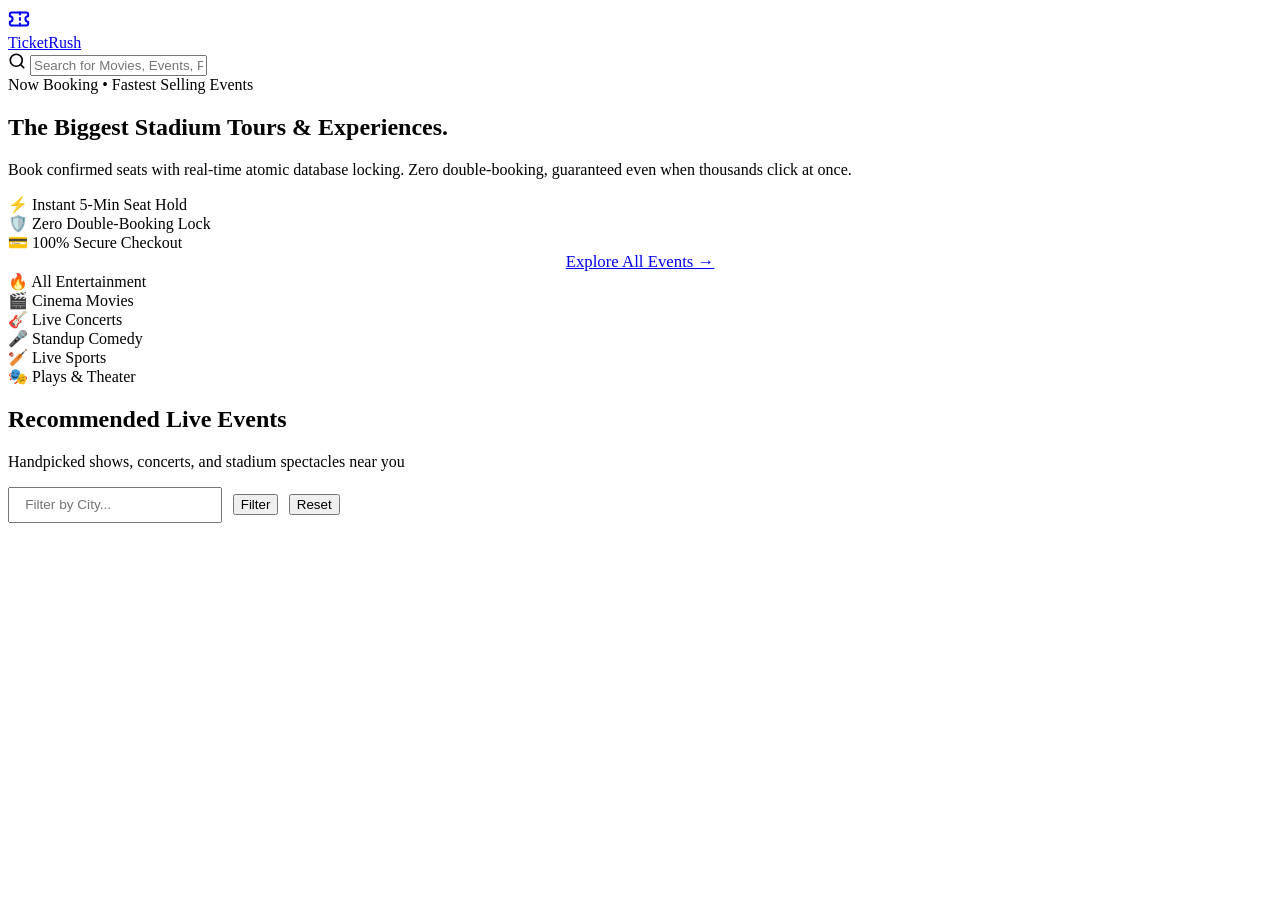
==== src/main/resources/static/index.html @ 070f6ec7 "feat: complete TicketRush high-concurrency event & cinema booking platform with live TMDB sync, visu" ====
<!DOCTYPE html>
<html lang="en">
<head>
  <meta charset="UTF-8">
  <meta name="viewport" content="width=device-width, initial-scale=1.0">
  <title>TicketRush - Book Movies, Concerts, Standup & Live Events</title>
  <link rel="stylesheet" href="/css/styles.css">
</head>
<body>
  <!-- Header -->
  <header>
    <div class="nav-container">
      <a href="/index.html" class="logo">
        <div class="logo-icon">
          <svg width="22" height="22" viewBox="0 0 24 24" fill="none" stroke="currentColor" stroke-width="2.2" stroke-linecap="round" stroke-linejoin="round"><path d="M2 9a3 3 0 0 1 0 6v2a2 2 0 0 0 2 2h16a2 2 0 0 0 2-2v-2a3 3 0 0 1 0-6V7a2 2 0 0 0-2-2H4a2 2 0 0 0-2 2Z"></path><path d="M13 5v2"></path><path d="M13 17v2"></path><path d="M13 11v2"></path></svg>
        </div>
        Ticket<span>Rush</span>
      </a>

      <!-- BMS Center Search Input -->
      <div class="nav-search-bar">
        <span class="nav-search-icon">
          <svg width="18" height="18" viewBox="0 0 24 24" fill="none" stroke="currentColor" stroke-width="2.2" stroke-linecap="round" stroke-linejoin="round"><circle cx="11" cy="11" r="8"></circle><line x1="21" y1="21" x2="16.65" y2="16.65"></line></svg>
        </span>
        <input type="text" id="nav-search-input" placeholder="Search for Movies, Events, Plays, Sports and Activities...">
      </div>

      <nav class="nav-right-actions" id="nav-right"></nav>
    </div>
  </header>

  <!-- Hero Cinematic Showcase -->
  <section class="hero-showcase">
    <div class="hero-banner">
      <div class="hero-content">
        <div class="hero-badge-live">
          <span class="hero-live-dot"></span>
          <span>Now Booking • Fastest Selling Events</span>
        </div>
        <h1>The Biggest Stadium Tours & Experiences.</h1>
        <p>
          Book confirmed seats with real-time atomic database locking. Zero double-booking, guaranteed even when thousands click at once.
        </p>
        <div class="hero-pillars">
          <div><span>⚡</span> Instant 5-Min Seat Hold</div>
          <div><span>🛡️</span> Zero Double-Booking Lock</div>
          <div><span>💳</span> 100% Secure Checkout</div>
        </div>
      </div>
      <div style="z-index: 2; text-align: center;">
        <a href="#events-section" class="btn btn-primary" style="padding: 1.1rem 2.25rem; font-size: 1.05rem;">
          Explore All Events &rarr;
        </a>
      </div>
    </div>
  </section>

  <!-- Category Discovery Strip -->
  <div class="category-strip">
    <div class="category-pill active" data-cat="">
      <span class="cat-icon">🔥</span>
      <span class="cat-name">All Entertainment</span>
    </div>
    <div class="category-pill" data-cat="Movies">
      <span class="cat-icon">🎬</span>
      <span class="cat-name">Cinema Movies</span>
    </div>
    <div class="category-pill" data-cat="Concerts">
      <span class="cat-icon">🎸</span>
      <span class="cat-name">Live Concerts</span>
    </div>
    <div class="category-pill" data-cat="Comedy">
      <span class="cat-icon">🎤</span>
      <span class="cat-name">Standup Comedy</span>
    </div>
    <div class="category-pill" data-cat="Sports">
      <span class="cat-icon">🏏</span>
      <span class="cat-name">Live Sports</span>
    </div>
    <div class="category-pill" data-cat="Theater">
      <span class="cat-icon">🎭</span>
      <span class="cat-name">Plays & Theater</span>
    </div>
  </div>

  <main style="padding-top: 0;">
    <!-- Events Section Header & Filters -->
    <div class="events-section-header" id="events-section">
      <div>
        <h2>Recommended Live Events</h2>
        <p>Handpicked shows, concerts, and stadium spectacles near you</p>
      </div>

      <!-- Quick Search & Reset Filters -->
      <div style="display: flex; gap: 0.65rem; align-items: center; flex-wrap: wrap;">
        <input type="text" id="search-city" class="form-control" placeholder="Filter by City..." style="width: 180px; padding: 0.55rem 0.95rem; font-size: 0.85rem;">
        <button id="btn-search" class="btn btn-secondary btn-sm">Filter</button>
        <button id="btn-reset" class="btn btn-secondary btn-sm" style="color: var(--text-muted);">Reset</button>
      </div>
    </div>

    <!-- Events Grid -->
    <div id="events-grid" class="events-grid"></div>

    <div id="loading" style="text-align: center; padding: 5rem 0; color: var(--text-muted);">
      <div style="font-size: 2.2rem; margin-bottom: 0.75rem; animation: spin 1s linear infinite; display: inline-block;">⚙️</div>
      <div style="font-weight: 700; font-size: 1.05rem;">Loading verified entertainment catalog...</div>
    </div>

    <!-- BookMyShow See More / Load More Shows -->
    <div id="load-more-container" style="text-align: center; margin: 1rem auto 5rem; display: none;">
      <button id="btn-load-more" class="btn btn-secondary" onclick="loadMoreEvents()" style="padding: 0.95rem 2.85rem; font-size: 1.02rem; font-weight: 800; border-radius: 9999px; border: 1.5px solid rgba(255, 255, 255, 0.2); background: #161b28; box-shadow: 0 10px 30px rgba(0, 0, 0, 0.5); cursor: pointer; transition: all 0.25s cubic-bezier(0.4, 0, 0.2, 1);">
        ✨ See More Shows & Movies &darr;
      </button>
      <div id="load-more-stats" style="margin-top: 0.85rem; font-size: 0.85rem; color: #94a3b8; font-weight: 600;">
        Showing <span id="showing-count">0</span> of <span id="total-count">0</span> live spectacles
      </div>
    </div>

    <div id="no-events" class="glass-panel" style="text-align: center; padding: 4rem 2rem; max-width: 600px; margin: 0 auto; display: none;">
      <div style="font-size: 3rem; margin-bottom: 1rem;">🔍</div>
      <h3 style="font-size: 1.4rem; font-weight: 800; margin-bottom: 0.5rem;">No Events Found</h3>
      <p style="color: var(--text-muted); line-height: 1.6; margin-bottom: 1.5rem;">
        We couldn't find any published events matching your search criteria. Try selecting another category or city!
      </p>
      <button class="btn btn-primary" onclick="resetAllFilters()">Browse All Shows</button>
    </div>
  </main>

  <style>
    @keyframes spin { from { transform: rotate(0deg); } to { transform: rotate(360deg); } }
  </style>

  <script src="/js/api.js"></script>
  <script>
    let activeCategory = '';
    let currentPage = 0;
    const pageSize = 12;
    let totalPages = 1;
    let totalElements = 0;

    const urlParams = new URLSearchParams(window.location.search);
    if (urlParams.get('category')) {
      activeCategory = urlParams.get('category');
    }

    // High-Resolution Curated Unsplash Event Imagery (Production Quality)
    const categoryPosters = {
      'Movies': 'https://image.tmdb.org/t/p/w780/8Gxv8gSFCU0XGDykEGv7zR1n2ua.jpg',
      'Concerts': 'https://images.unsplash.com/photo-1540039155733-5bb30b53aa14?auto=format&fit=crop&w=800&q=80',
      'Music': 'https://images.unsplash.com/photo-1470225620780-dba8ba36b745?auto=format&fit=crop&w=800&q=80',
      'Comedy': 'https://images.unsplash.com/photo-1585699324551-f6c309eedeca?auto=format&fit=crop&w=800&q=80',
      'Sports': 'https://images.unsplash.com/photo-1508098682722-e99c43a406b2?auto=format&fit=crop&w=800&q=80',
      'Theater': 'https://images.unsplash.com/photo-1507676184212-d03ab07a01bf?auto=format&fit=crop&w=800&q=80'
    };

    const specificPosters = {
      'Coldplay: Music of the Spheres World Tour': 'https://images.unsplash.com/photo-1514525253161-7a46d19cd819?auto=format&fit=crop&w=800&q=80',
      'Zakir Khan Live: Tathastu & New Stories': 'https://images.unsplash.com/photo-1516450360452-9312f5e86fc7?auto=format&fit=crop&w=800&q=80',
      'ICC Champions Clash: India vs Australia': 'https://images.unsplash.com/photo-1574629810360-7efbbe195018?auto=format&fit=crop&w=800&q=80',
      'Rock Revolution 2026 Live': 'https://images.unsplash.com/photo-1459749411175-04bf5292ceea?auto=format&fit=crop&w=800&q=80'
    };

    const categoryIcons = {
      'Movies': '🎬',
      'Concerts': '🎸',
      'Music': '🎷',
      'Sports': '🏏',
      'Theater': '🎭',
      'Comedy': '🎤'
    };

    function renderEventCard(event) {
      const card = document.createElement('a');
      card.href = `/event-details.html?id=${event.id}`;
      card.className = 'event-card';

      const posterUrl = event.posterUrl || specificPosters[event.title] || categoryPosters[event.category] || categoryPosters['Concerts'];
      const icon = categoryIcons[event.category] || '🎟️';

      // Ratings for BookMyShow realism
      const rating = (8.8 + ((event.id * 3) % 11) / 10).toFixed(1);
      const votes = `${(10 + (event.id * 4.7)).toFixed(1)}K`;

      // Date format using UTC helper
      const dateMs = Api.parseUtc(event.startsAt);
      const startDate = new Date(dateMs);
      const monthShort = startDate.toLocaleString(undefined, { month: 'short' });
      const dayNum = startDate.getDate();
      const timeStr = startDate.toLocaleTimeString(undefined, { hour: '2-digit', minute: '2-digit' });

      const pct = event.totalSeats > 0 ? (event.availableSeats / event.totalSeats) * 100 : 0;
      const availabilityText = event.availableSeats === 0 ? 'SOLD OUT' : `${event.availableSeats} seats left`;

      card.innerHTML = `
        <div class="poster-wrapper" style="background-image: url('${posterUrl}');">
          <span class="poster-badge-category">${icon} ${event.category}</span>
          <div class="poster-date-box">
            <div class="poster-date-month">${monthShort}</div>
            <div class="poster-date-day">${dayNum}</div>
          </div>
          <div class="poster-rating-bar">
            <span class="rating-pill">★ ${rating}/10</span>
            <span class="votes-count">${votes} Votes</span>
          </div>
        </div>

        <div class="card-body">
          <div>
            <h3 class="event-card-title">${event.title}</h3>
            <div class="event-card-meta">
              <div>
                <svg width="15" height="15" viewBox="0 0 24 24" fill="none" stroke="currentColor" stroke-width="2" stroke-linecap="round" stroke-linejoin="round" style="color: #94a3b8;"><path d="M21 10c0 7-9 13-9 13s-9-6-9-13a9 9 0 0 1 18 0z"></path><circle cx="12" cy="10" r="3"></circle></svg>
                <span>${event.venue}, ${event.city}</span>
              </div>
              <div>
                <svg width="15" height="15" viewBox="0 0 24 24" fill="none" stroke="currentColor" stroke-width="2" stroke-linecap="round" stroke-linejoin="round" style="color: #94a3b8;"><circle cx="12" cy="12" r="10"></circle><polyline points="12 6 12 12 16 14"></polyline></svg>
                <span>Starts at ${timeStr}</span>
              </div>
            </div>
          </div>

          <div>
            <div class="capacity-container">
              <div class="capacity-label">
                <span>Availability</span>
                <strong style="color: ${event.availableSeats > 5 ? '#34d399' : '#f87171'};">${availabilityText}</strong>
              </div>
              <div class="capacity-track">
                <div class="capacity-fill" style="width: ${pct}%;"></div>
              </div>
            </div>

            <div class="card-footer">
              <div class="price-tag">
                <small>Starting from</small>
                $${event.startingPrice ? event.startingPrice.toFixed(2) : '45.00'}
              </div>
              <span class="btn btn-primary btn-sm" style="pointer-events: none;">
                Book Seats &rarr;
              </span>
            </div>
          </div>
        </div>
      `;

      return card;
    }

    async function loadEvents(isAppend = false) {
      if (!isAppend) {
        currentPage = 0;
      }

      const keyword = document.getElementById('nav-search-input').value.trim();
      const city = document.getElementById('search-city').value.trim();

      const params = new URLSearchParams();
      if (keyword) params.append('keyword', keyword);
      if (city) params.append('city', city);
      if (activeCategory) params.append('category', activeCategory);
      params.append('page', currentPage);
      params.append('size', pageSize);

      const grid = document.getElementById('events-grid');
      const loading = document.getElementById('loading');
      const noEvents = document.getElementById('no-events');
      const loadMoreContainer = document.getElementById('load-more-container');
      const btnLoadMore = document.getElementById('btn-load-more');

      if (!isAppend) {
        loading.style.display = 'block';
        grid.textContent = '';
        noEvents.style.display = 'none';
        if (loadMoreContainer) loadMoreContainer.style.display = 'none';
      } else {
        if (btnLoadMore) {
          btnLoadMore.disabled = true;
          btnLoadMore.textContent = '⏳ Loading More Shows...';
        }
      }

      try {
        const page = await api.get(`/events?${params.toString()}`);
        loading.style.display = 'none';

        totalPages = page.totalPages || 0;
        totalElements = page.totalElements || 0;

        if (!page.content || page.content.length === 0) {
          if (!isAppend) {
            noEvents.style.display = 'block';
            if (loadMoreContainer) loadMoreContainer.style.display = 'none';
          }
          return;
        }

        page.content.forEach((event) => {
          const card = renderEventCard(event);
          grid.appendChild(card);
        });

        // Update counts
        const loadedCount = grid.querySelectorAll('.event-card').length;
        const showingEl = document.getElementById('showing-count');
        const totalEl = document.getElementById('total-count');
        const statsEl = document.getElementById('load-more-stats');

        if (showingEl) showingEl.textContent = loadedCount;
        if (totalEl) totalEl.textContent = totalElements;

        // Manage Load More visibility and state
        if (loadMoreContainer && btnLoadMore) {
          if (currentPage + 1 < totalPages) {
            loadMoreContainer.style.display = 'block';
            btnLoadMore.disabled = false;
            btnLoadMore.style.display = 'inline-block';
            btnLoadMore.textContent = '✨ See More Shows & Movies ↓';
            if (statsEl) {
              statsEl.innerHTML = `Showing <span id="showing-count">${loadedCount}</span> of <span id="total-count">${totalElements}</span> live spectacles`;
            }
          } else {
            if (totalElements > pageSize) {
              loadMoreContainer.style.display = 'block';
              btnLoadMore.style.display = 'none';
              if (statsEl) {
                statsEl.innerHTML = `🎉 Showing all <strong>${totalElements}</strong> live spectacles. You've reached the end!`;
              }
            } else {
              loadMoreContainer.style.display = 'none';
            }
          }
        }

      } catch (err) {
        loading.style.display = 'none';
        if (!isAppend) {
          noEvents.style.display = 'block';
        }
      } finally {
        if (isAppend && btnLoadMore && currentPage + 1 < totalPages) {
          btnLoadMore.disabled = false;
          btnLoadMore.textContent = '✨ See More Shows & Movies ↓';
        }
      }
    }

    async function loadMoreEvents() {
      if (currentPage + 1 < totalPages) {
        currentPage++;
        await loadEvents(true);
      }
    }

    document.querySelectorAll('.category-pill').forEach(pill => {
      pill.addEventListener('click', () => {
        document.querySelectorAll('.category-pill').forEach(p => p.classList.remove('active'));
        pill.classList.add('active');
        activeCategory = pill.dataset.cat;
        loadEvents();
      });
    });

    let debounceTimer;
    document.getElementById('nav-search-input').addEventListener('input', () => {
      clearTimeout(debounceTimer);
      debounceTimer = setTimeout(loadEvents, 300);
    });

    document.getElementById('btn-search').addEventListener('click', loadEvents);

    function resetAllFilters() {
      document.getElementById('nav-search-input').value = '';
      document.getElementById('search-city').value = '';
      activeCategory = '';
      document.querySelectorAll('.category-pill').forEach(p => p.classList.remove('active'));
      document.querySelector('.category-pill[data-cat=""]').classList.add('active');
      loadEvents();
    }

    document.getElementById('btn-reset').addEventListener('click', resetAllFilters);

    window.loadEvents = loadEvents;
    document.addEventListener('DOMContentLoaded', loadEvents);
  </script>
</body>
</html>
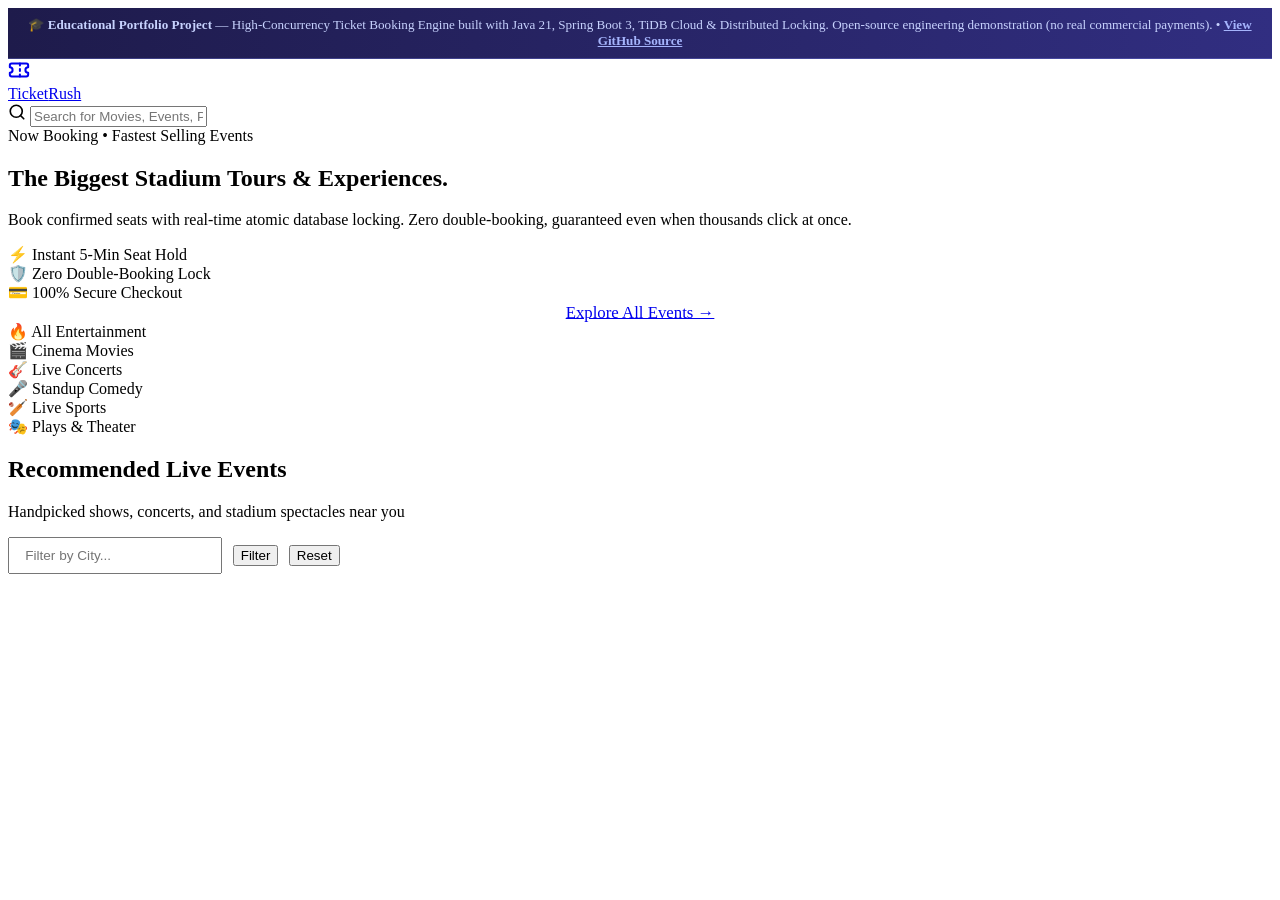
==== commit 9053017f: "fix(security): sanitize trademarks and add educational portfolio banner across all pages" ====
--- a/src/main/resources/static/index.html
+++ b/src/main/resources/static/index.html
@@ -7,6 +7,11 @@
   <link rel="stylesheet" href="/css/styles.css">
 </head>
 <body>
+  <!-- Educational Portfolio Project Banner -->
+  <aside class="portfolio-banner" style="background: linear-gradient(90deg, #1e1b4b, #312e81); border-bottom: 1px solid rgba(129, 140, 248, 0.3); color: #c7d2fe; padding: 0.55rem 1rem; font-size: 0.82rem; text-align: center; font-weight: 500;">
+    🎓 <strong>Educational Portfolio Project</strong> — High-Concurrency Ticket Booking Engine built with Java 21, Spring Boot 3, TiDB Cloud &amp; Distributed Locking. Open-source engineering demonstration (no real commercial payments). • <a href="https://github.com/Bibek9178123/Ticket-Booking-Platform-TicketRush" target="_blank" rel="noopener noreferrer" style="color: #a5b4fc; text-decoration: underline; font-weight: 700;">View GitHub Source</a>
+  </aside>
+
   <!-- Header -->
   <header>
     <div class="nav-container">
@@ -107,7 +112,7 @@
       <div style="font-weight: 700; font-size: 1.05rem;">Loading verified entertainment catalog...</div>
     </div>
 
-    <!-- BookMyShow See More / Load More Shows -->
+    <!-- See More / Load More Shows -->
     <div id="load-more-container" style="text-align: center; margin: 1rem auto 5rem; display: none;">
       <button id="btn-load-more" class="btn btn-secondary" onclick="loadMoreEvents()" style="padding: 0.95rem 2.85rem; font-size: 1.02rem; font-weight: 800; border-radius: 9999px; border: 1.5px solid rgba(255, 255, 255, 0.2); background: #161b28; box-shadow: 0 10px 30px rgba(0, 0, 0, 0.5); cursor: pointer; transition: all 0.25s cubic-bezier(0.4, 0, 0.2, 1);">
         ✨ See More Shows & Movies &darr;
@@ -178,7 +183,7 @@
       const posterUrl = event.posterUrl || specificPosters[event.title] || categoryPosters[event.category] || categoryPosters['Concerts'];
       const icon = categoryIcons[event.category] || '🎟️';
 
-      // Ratings for BookMyShow realism
+      // Ratings for realistic audience feedback
       const rating = (8.8 + ((event.id * 3) % 11) / 10).toFixed(1);
       const votes = `${(10 + (event.id * 4.7)).toFixed(1)}K`;
 
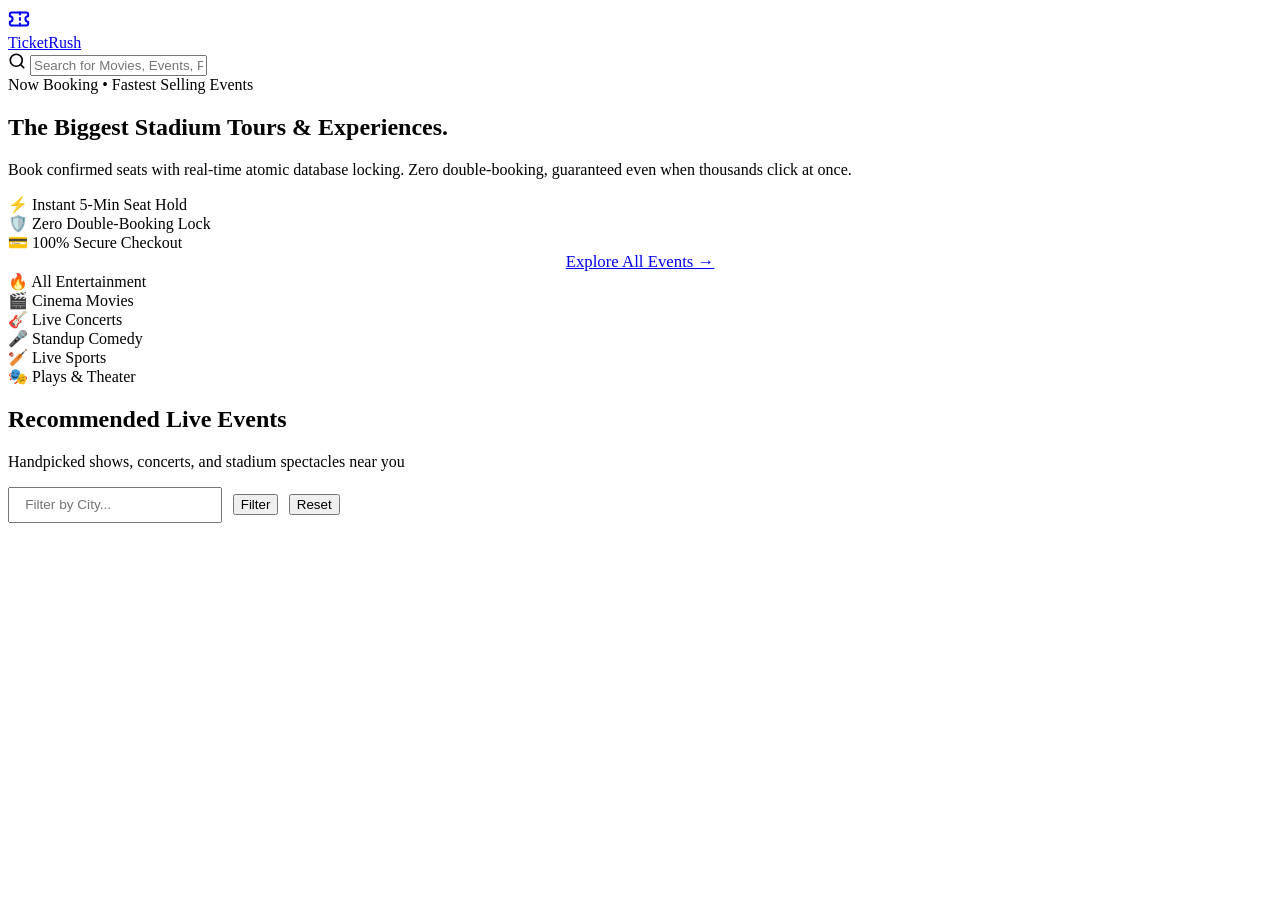
==== commit 5b0949a3: "refactor(ui): remove educational portfolio banner from header across all views" ====
--- a/src/main/resources/static/index.html
+++ b/src/main/resources/static/index.html
@@ -7,11 +7,6 @@
   <link rel="stylesheet" href="/css/styles.css">
 </head>
 <body>
-  <!-- Educational Portfolio Project Banner -->
-  <aside class="portfolio-banner" style="background: linear-gradient(90deg, #1e1b4b, #312e81); border-bottom: 1px solid rgba(129, 140, 248, 0.3); color: #c7d2fe; padding: 0.55rem 1rem; font-size: 0.82rem; text-align: center; font-weight: 500;">
-    🎓 <strong>Educational Portfolio Project</strong> — High-Concurrency Ticket Booking Engine built with Java 21, Spring Boot 3, TiDB Cloud &amp; Distributed Locking. Open-source engineering demonstration (no real commercial payments). • <a href="https://github.com/Bibek9178123/Ticket-Booking-Platform-TicketRush" target="_blank" rel="noopener noreferrer" style="color: #a5b4fc; text-decoration: underline; font-weight: 700;">View GitHub Source</a>
-  </aside>
-
   <!-- Header -->
   <header>
     <div class="nav-container">
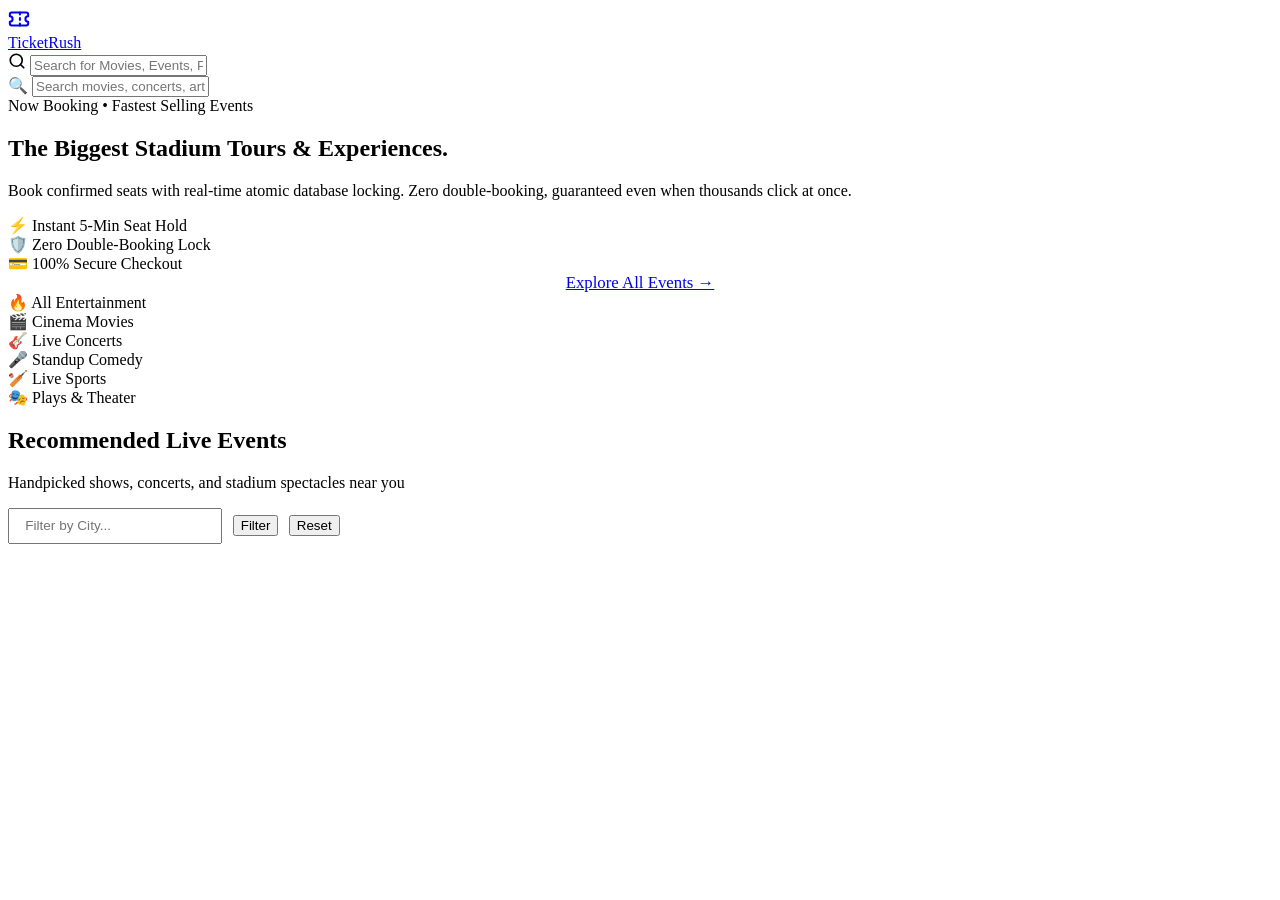
==== commit 975539f4: "feat(mobile): comprehensive mobile optimization across all application pages" ====
--- a/src/main/resources/static/index.html
+++ b/src/main/resources/static/index.html
@@ -2,7 +2,7 @@
 <html lang="en">
 <head>
   <meta charset="UTF-8">
-  <meta name="viewport" content="width=device-width, initial-scale=1.0">
+  <meta name="viewport" content="width=device-width, initial-scale=1.0, viewport-fit=cover">
   <title>TicketRush - Book Movies, Concerts, Standup & Live Events</title>
   <link rel="stylesheet" href="/css/styles.css">
 </head>
@@ -17,7 +17,7 @@
         Ticket<span>Rush</span>
       </a>
 
-      <!-- BMS Center Search Input -->
+      <!-- Center Search Input -->
       <div class="nav-search-bar">
         <span class="nav-search-icon">
           <svg width="18" height="18" viewBox="0 0 24 24" fill="none" stroke="currentColor" stroke-width="2.2" stroke-linecap="round" stroke-linejoin="round"><circle cx="11" cy="11" r="8"></circle><line x1="21" y1="21" x2="16.65" y2="16.65"></line></svg>
@@ -28,6 +28,12 @@
       <nav class="nav-right-actions" id="nav-right"></nav>
     </div>
   </header>
+
+  <!-- Mobile Search Bar (Streamlined for phone touchscreens) -->
+  <div class="mobile-search-strip">
+    <span class="mobile-search-icon">🔍</span>
+    <input type="text" id="mobile-search-input" placeholder="Search movies, concerts, artists..." oninput="syncMobileSearch(this.value)">
+  </div>
 
   <!-- Hero Cinematic Showcase -->
   <section class="hero-showcase">
@@ -367,10 +373,18 @@
       debounceTimer = setTimeout(loadEvents, 300);
     });
 
+    function syncMobileSearch(val) {
+      document.getElementById('nav-search-input').value = val;
+      clearTimeout(debounceTimer);
+      debounceTimer = setTimeout(loadEvents, 300);
+    }
+
     document.getElementById('btn-search').addEventListener('click', loadEvents);
 
     function resetAllFilters() {
       document.getElementById('nav-search-input').value = '';
+      const mobileInput = document.getElementById('mobile-search-input');
+      if (mobileInput) mobileInput.value = '';
       document.getElementById('search-city').value = '';
       activeCategory = '';
       document.querySelectorAll('.category-pill').forEach(p => p.classList.remove('active'));
